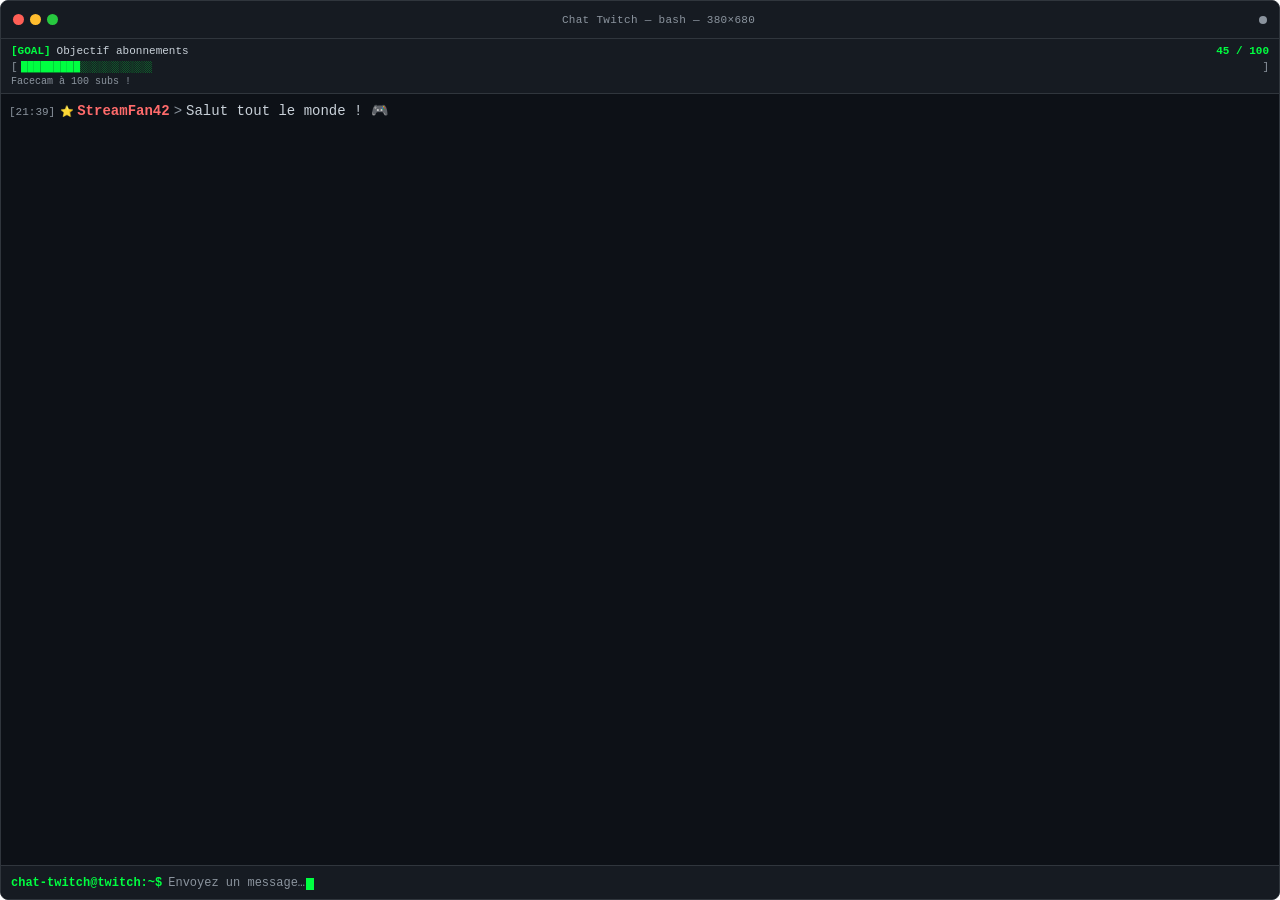
==== widget/index.html @ 45a4ca47 "feat: init CHATBOX-IA CMD — terminal/Linux aesthetic chat widget Same structure and features as CHAT" ====
<!DOCTYPE html>
<html lang="fr">
<head>
  <meta charset="UTF-8">
  <meta name="viewport" content="width=device-width, initial-scale=1.0">
  <title>CHATBOX-IA — CMD Widget</title>
  <link rel="stylesheet" href="style.css">
</head>
<body>

  <div id="widget-container" class="theme-dark">

    <!-- Terminal title bar -->
    <div id="wa-header">
      <div class="terminal-dots">
        <div class="terminal-dot dot-red"></div>
        <div class="terminal-dot dot-yellow"></div>
        <div class="terminal-dot dot-green"></div>
      </div>
      <div class="terminal-title" id="contact-name">chat-twitch — bash — 380×680</div>
      <div class="wa-online-dot conn-disconnected" id="connection-dot" title="Non connecté"></div>
    </div>

    <!-- Objectif d'abonnements -->
    <div id="sub-goal">
      <div class="goal-header-line">
        <span class="goal-prefix">[GOAL]</span>
        <span class="goal-label-text" id="goal-label">Objectif abonnements</span>
        <span class="goal-fraction-text" id="goal-fraction">0 / 100</span>
      </div>
      <div class="goal-bar-line">
        <span>[</span>
        <span class="goal-bar-wrap">
          <span class="goal-bar-ascii" id="goal-bar-ascii">░░░░░░░░░░░░░░░░░░░░</span>
        </span>
        <span>]</span>
      </div>
      <div class="goal-desc-line" id="goal-desc" style="display:none"></div>
    </div>

    <!-- Zone de messages -->
    <div id="messages-container">
      <div id="messages-list"></div>
    </div>

    <!-- Barre de saisie (décorative — prompt terminal) -->
    <div id="wa-input-bar">
      <span class="terminal-prompt-label" id="terminal-prompt-label">user@chat:~$</span>
      <span class="terminal-input-fake">Envoyez un message…<span class="terminal-cursor"></span></span>
    </div>

  </div>

  <script src="script.js"></script>
</body>
</html>
---- widget/style.css ----
/* ── Reset & base ── */
*, *::before, *::after { box-sizing: border-box; margin: 0; padding: 0; }

:root { --font-size: 14px; }

/* ── DARK terminal theme ── */
.theme-dark {
  --bg:            #0d1117;
  --header-bg:     #161b22;
  --header-border: #30363d;
  --text:          #c9d1d9;
  --text-muted:    #8b949e;
  --accent:        #00ff41;
  --accent-dim:    #238636;
  --system:        #f0883e;
  --scrollbar:     #30363d;
}

/* ── LIGHT terminal theme ── */
.theme-light {
  --bg:            #f6f8fa;
  --header-bg:     #2d333b;
  --header-border: #444c56;
  --text:          #1c1e21;
  --text-muted:    #57606a;
  --accent:        #1a7f37;
  --accent-dim:    #2da44e;
  --system:        #bc4c00;
  --scrollbar:     #d0d7de;
}

html, body {
  width: 100%;
  height: 100%;
  overflow: hidden;
  background: transparent;
}

/* ── Widget container ── */
#widget-container {
  width: 100%;
  height: 100vh;
  display: flex;
  flex-direction: column;
  background: var(--bg);
  color: var(--text);
  font-family: 'Courier New', Courier, monospace;
  font-size: var(--font-size);
  overflow: hidden;
  border: 1px solid var(--header-border);
  border-radius: 8px;
}

/* ── Terminal title bar (header) ── */
#wa-header {
  flex-shrink: 0;
  height: 38px;
  background: var(--header-bg);
  border-bottom: 1px solid var(--header-border);
  display: flex;
  align-items: center;
  padding: 0 12px;
  gap: 8px;
  user-select: none;
  border-radius: 8px 8px 0 0;
}

.terminal-dots {
  display: flex;
  gap: 6px;
  flex-shrink: 0;
}

.terminal-dot {
  width: 11px;
  height: 11px;
  border-radius: 50%;
}

.dot-red    { background: #ff5f56; }
.dot-yellow { background: #ffbd2e; }
.dot-green  { background: #27c93f; }

.terminal-title {
  flex: 1;
  text-align: center;
  font-size: 11px;
  color: var(--text-muted);
  letter-spacing: 0.3px;
  overflow: hidden;
  text-overflow: ellipsis;
  white-space: nowrap;
}

.wa-online-dot {
  width: 8px;
  height: 8px;
  border-radius: 50%;
  background: #8b949e;
  flex-shrink: 0;
  transition: background .3s;
}

.wa-online-dot.conn-connected    { background: #00ff41; box-shadow: 0 0 5px #00ff41; }
.wa-online-dot.conn-connecting   { background: #ffbd2e; animation: dotPulse .9s ease-in-out infinite; }
.wa-online-dot.conn-error        { background: #ff5f56; animation: dotPulse .9s ease-in-out infinite; }
.wa-online-dot.conn-disconnected { background: #8b949e; }

@keyframes dotPulse {
  0%, 100% { opacity: 1; }
  50%       { opacity: 0.2; }
}

/* ── Sub goal ── */
#sub-goal {
  display: none;
  flex-shrink: 0;
  background: var(--header-bg);
  border-bottom: 1px solid var(--header-border);
  padding: 6px 10px;
  font-family: 'Courier New', monospace;
}

#sub-goal.goal-visible { display: block; }

.goal-header-line {
  display: flex;
  align-items: center;
  gap: 6px;
  margin-bottom: 4px;
}

.goal-prefix {
  color: var(--accent);
  font-weight: 700;
  font-size: 11px;
  flex-shrink: 0;
}

.goal-label-text {
  color: var(--text);
  font-size: 11px;
  flex: 1;
  overflow: hidden;
  text-overflow: ellipsis;
  white-space: nowrap;
}

.goal-fraction-text {
  color: var(--accent);
  font-size: 11px;
  font-weight: 700;
  flex-shrink: 0;
}

.goal-bar-line {
  display: flex;
  align-items: center;
  gap: 3px;
  font-size: 11px;
  color: var(--text-muted);
}

.goal-bar-wrap {
  flex: 1;
  overflow: hidden;
  font-size: 11px;
}

.goal-bar-ascii {
  color: var(--accent);
  display: block;
  overflow: hidden;
  white-space: nowrap;
}

.goal-desc-line {
  font-size: 10px;
  color: var(--text-muted);
  margin-top: 3px;
}

#sub-goal.goal-complete .goal-bar-ascii    { color: #ffd700; }
#sub-goal.goal-complete .goal-fraction-text{ color: #ffd700; }
#sub-goal.goal-complete .goal-prefix       { color: #ffd700; }

#sub-goal.sub-pulse { animation: goalPulse .4s ease; }

@keyframes goalPulse {
  0%   { background: var(--header-bg); }
  50%  { background: rgba(0, 255, 65, .12); }
  100% { background: var(--header-bg); }
}

/* ── Messages container ── */
#messages-container {
  flex: 1;
  overflow: hidden;
  position: relative;
}

#messages-list {
  position: absolute;
  inset: 0;
  overflow-y: auto;
  padding: 6px 8px;
  display: flex;
  flex-direction: column;
  gap: 1px;
  scrollbar-width: thin;
  scrollbar-color: var(--scrollbar) transparent;
}

#messages-list::-webkit-scrollbar       { width: 4px; }
#messages-list::-webkit-scrollbar-thumb { background: var(--scrollbar); border-radius: 2px; }

/* ── Message wrapper ── */
.message-wrapper {
  animation: msgIn .15s ease;
}

@keyframes msgIn {
  from { opacity: 0; transform: translateX(-5px); }
  to   { opacity: 1; transform: none; }
}

.message-wrapper.removing {
  animation: msgOut .3s ease forwards;
}

@keyframes msgOut {
  to { opacity: 0; transform: translateX(-10px); }
}

/* ── Terminal message line ── */
.message-line {
  display: flex;
  align-items: baseline;
  line-height: 1.6;
  padding: 0;
  gap: 0;
  flex-wrap: nowrap;
}

.message-time {
  color: var(--text-muted);
  font-size: 11px;
  flex-shrink: 0;
  margin-right: 5px;
}

.message-badges {
  flex-shrink: 0;
  display: inline-flex;
  gap: 2px;
  margin-right: 3px;
  align-items: center;
  vertical-align: middle;
}

.badge {
  display: inline-flex;
  align-items: center;
  justify-content: center;
  font-size: 11px;
  line-height: 1;
}

.badge img {
  width: 14px;
  height: 14px;
}

.message-username {
  font-weight: 700;
  flex-shrink: 0;
  white-space: nowrap;
}

.message-separator {
  color: var(--text-muted);
  margin: 0 4px;
  flex-shrink: 0;
}

.message-text {
  color: var(--text);
  word-break: break-word;
  overflow-wrap: anywhere;
  white-space: pre-wrap;
  flex: 1;
  min-width: 0;
}

.emote {
  display: inline-block;
  height: calc(var(--font-size) * 1.4);
  width: auto;
  vertical-align: middle;
}

/* ── System message ── */
.system-msg {}

.system-chip {
  padding: 1px 0;
  font-size: 11px;
  color: var(--system);
  font-style: italic;
}

.system-chip::before {
  content: '[SYS] ';
  color: var(--accent);
  font-weight: 700;
  font-style: normal;
}

/* ── Input bar (fake terminal prompt) ── */
#wa-input-bar {
  flex-shrink: 0;
  height: 34px;
  background: var(--header-bg);
  border-top: 1px solid var(--header-border);
  display: flex;
  align-items: center;
  padding: 0 10px;
  gap: 6px;
  border-radius: 0 0 8px 8px;
}

.terminal-prompt-label {
  color: var(--accent);
  font-size: 12px;
  font-weight: 700;
  flex-shrink: 0;
  white-space: nowrap;
}

.terminal-input-fake {
  flex: 1;
  font-size: 12px;
  color: var(--text-muted);
  overflow: hidden;
  white-space: nowrap;
}

.terminal-cursor {
  display: inline-block;
  width: 8px;
  height: 12px;
  background: var(--accent);
  animation: blink 1s step-end infinite;
  vertical-align: text-bottom;
  margin-left: 1px;
}

@keyframes blink {
  0%, 100% { opacity: 0; }
  50%       { opacity: 1; }
}

/* ── Confetti ── */
.confetti-piece {
  position: absolute;
  width: 6px;
  height: 6px;
  border-radius: 1px;
  animation: confettiUp .8s ease-out forwards;
  pointer-events: none;
}

@keyframes confettiUp {
  0%   { transform: translateY(0) rotate(0deg); opacity: 1; }
  100% { transform: translateY(-90px) rotate(200deg); opacity: 0; }
}
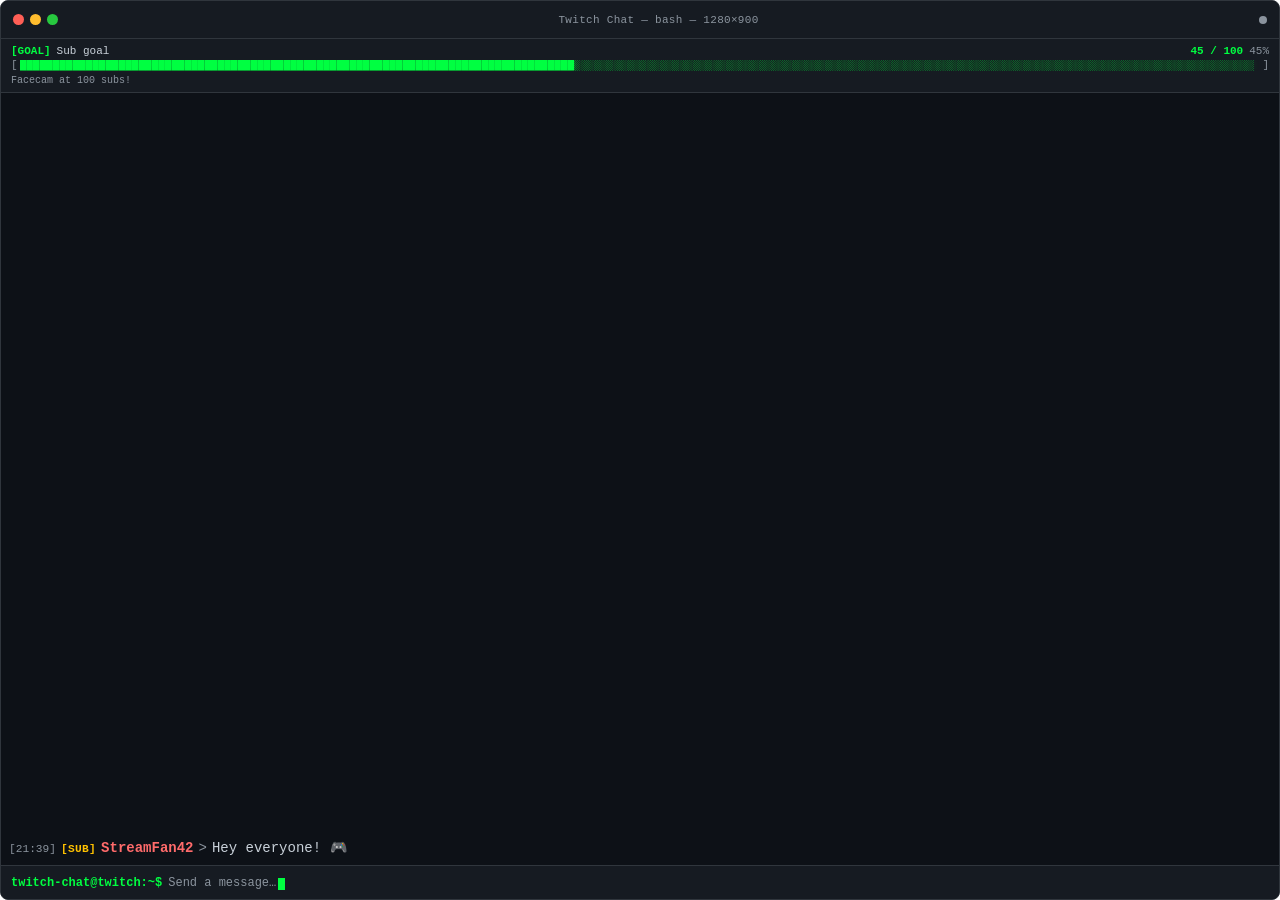
==== commit d9df8192: "Port all CHATBOX-IA features to the CMD theme, in English - 3D rotation (X/Y), chat width, alignment" ====
--- a/widget/index.html
+++ b/widget/index.html
@@ -1,5 +1,5 @@
 <!DOCTYPE html>
-<html lang="fr">
+<html lang="en">
 <head>
   <meta charset="UTF-8">
   <meta name="viewport" content="width=device-width, initial-scale=1.0">
@@ -7,8 +7,9 @@
   <link rel="stylesheet" href="style.css">
 </head>
 <body>
-
-  <div id="widget-container" class="theme-dark">
+<!-- WIDGET:START -->
+<div id="stage">
+  <div id="widget-container">
 
     <!-- Terminal title bar -->
     <div id="wa-header">
@@ -17,40 +18,51 @@
         <div class="terminal-dot dot-yellow"></div>
         <div class="terminal-dot dot-green"></div>
       </div>
-      <div class="terminal-title" id="contact-name">chat-twitch — bash — 380×680</div>
-      <div class="wa-online-dot conn-disconnected" id="connection-dot" title="Non connecté"></div>
+      <div class="terminal-title" id="contact-name">twitch-chat — bash</div>
+      <div class="wa-online-dot conn-disconnected" id="connection-dot" title="Not connected"></div>
     </div>
 
-    <!-- Objectif d'abonnements -->
-    <div id="sub-goal">
+    <!-- Goal — horizontal (top of the terminal) -->
+    <div id="goal-h" class="goal" style="display:none">
       <div class="goal-header-line">
         <span class="goal-prefix">[GOAL]</span>
-        <span class="goal-label-text" id="goal-label">Objectif abonnements</span>
-        <span class="goal-fraction-text" id="goal-fraction">0 / 100</span>
+        <span class="goal-label-text">Sub goal</span>
+        <span class="goal-fraction-text">0 / 100</span>
+        <span class="goal-pct-text">0%</span>
       </div>
       <div class="goal-bar-line">
         <span>[</span>
-        <span class="goal-bar-wrap">
-          <span class="goal-bar-ascii" id="goal-bar-ascii">░░░░░░░░░░░░░░░░░░░░</span>
-        </span>
+        <span class="goal-bar-wrap" id="goal-bar-wrap"><span class="goal-bar-ascii" id="goal-bar-ascii"></span></span>
         <span>]</span>
       </div>
       <div class="goal-desc-line" id="goal-desc" style="display:none"></div>
     </div>
 
-    <!-- Zone de messages -->
-    <div id="messages-container">
-      <div id="messages-list"></div>
+    <div id="terminal-body">
+      <!-- Messages -->
+      <div id="messages-container">
+        <div id="messages-list"></div>
+        <div id="alert-layer"></div>
+      </div>
+
+      <!-- Goal — vertical (right side of the terminal) -->
+      <div id="goal-v" class="goal" style="display:none">
+        <span class="goal-pct-text">0%</span>
+        <pre class="goal-v-bar" id="goal-v-bar"></pre>
+        <span class="goal-label-text goal-v-title">Sub goal</span>
+        <span class="goal-v-values"><span class="goal-current-text">0</span><span class="goal-v-sep"></span><span class="goal-target-text">100</span></span>
+      </div>
     </div>
 
-    <!-- Barre de saisie (décorative — prompt terminal) -->
+    <!-- Prompt bar (decorative) -->
     <div id="wa-input-bar">
       <span class="terminal-prompt-label" id="terminal-prompt-label">user@chat:~$</span>
-      <span class="terminal-input-fake">Envoyez un message…<span class="terminal-cursor"></span></span>
+      <span class="terminal-input-fake">Send a message…<span class="terminal-cursor"></span></span>
     </div>
 
   </div>
-
+</div>
+<!-- WIDGET:END -->
   <script src="script.js"></script>
 </body>
 </html>
--- a/widget/style.css
+++ b/widget/style.css
@@ -1,32 +1,42 @@
-/* ── Reset & base ── */
+/* =====================================================
+   CHATBOX-IA — CMD Widget · style.css
+   ===================================================== */
+
 *, *::before, *::after { box-sizing: border-box; margin: 0; padding: 0; }
 
-:root { --font-size: 14px; }
-
-/* ── DARK terminal theme ── */
-.theme-dark {
+:root {
+  --font-size:  14px;
+  --accent:     #00ff41;
+  --mod-color:  #00ff88;
+  --vip-color:  #e91e8c;
+  --sub-color:  #ffc200;
+  --goal-color: var(--accent);
+
+  /* Dark terminal (default) */
   --bg:            #0d1117;
   --header-bg:     #161b22;
   --header-border: #30363d;
   --text:          #c9d1d9;
   --text-muted:    #8b949e;
-  --accent:        #00ff41;
-  --accent-dim:    #238636;
   --system:        #f0883e;
-  --scrollbar:     #30363d;
-}
-
-/* ── LIGHT terminal theme ── */
-.theme-light {
+}
+
+:root[data-theme="light"] {
   --bg:            #f6f8fa;
   --header-bg:     #2d333b;
   --header-border: #444c56;
   --text:          #1c1e21;
   --text-muted:    #57606a;
-  --accent:        #1a7f37;
-  --accent-dim:    #2da44e;
   --system:        #bc4c00;
-  --scrollbar:     #d0d7de;
+}
+
+:root[data-theme="amoled"] {
+  --bg:            #000000;
+  --header-bg:     #0a0a0a;
+  --header-border: #1f1f1f;
+  --text:          #e6e6e6;
+  --text-muted:    #7a7a7a;
+  --system:        #ff9a3c;
 }
 
 html, body {
@@ -36,10 +46,22 @@
   background: transparent;
 }
 
-/* ── Widget container ── */
+/* ── Stage: fills the OBS browser source exactly, hosts the 3D perspective ── */
+#stage {
+  position: fixed;
+  inset: 0;
+  display: flex;
+  justify-content: flex-start;
+  perspective: 1200px;
+  perspective-origin: 50% 50%;
+}
+:root[data-align="right"]  #stage { justify-content: flex-end; }
+:root[data-align="center"] #stage { justify-content: center; }
+
+/* ── Terminal window ── */
 #widget-container {
   width: 100%;
-  height: 100vh;
+  height: 100%;
   display: flex;
   flex-direction: column;
   background: var(--bg);
@@ -49,9 +71,11 @@
   overflow: hidden;
   border: 1px solid var(--header-border);
   border-radius: 8px;
-}
-
-/* ── Terminal title bar (header) ── */
+  transform-style: preserve-3d;
+  transition: transform .6s cubic-bezier(0.2, 0, 0, 1), width .3s ease;
+}
+
+/* ── Title bar ── */
 #wa-header {
   flex-shrink: 0;
   height: 38px;
@@ -62,27 +86,17 @@
   padding: 0 12px;
   gap: 8px;
   user-select: none;
-  border-radius: 8px 8px 0 0;
-}
-
-.terminal-dots {
-  display: flex;
-  gap: 6px;
-  flex-shrink: 0;
-}
-
-.terminal-dot {
-  width: 11px;
-  height: 11px;
-  border-radius: 50%;
-}
-
+}
+
+.terminal-dots { display: flex; gap: 6px; flex-shrink: 0; }
+.terminal-dot  { width: 11px; height: 11px; border-radius: 50%; }
 .dot-red    { background: #ff5f56; }
 .dot-yellow { background: #ffbd2e; }
 .dot-green  { background: #27c93f; }
 
 .terminal-title {
   flex: 1;
+  min-width: 0;
   text-align: center;
   font-size: 11px;
   color: var(--text-muted);
@@ -100,101 +114,145 @@
   flex-shrink: 0;
   transition: background .3s;
 }
-
-.wa-online-dot.conn-connected    { background: #00ff41; box-shadow: 0 0 5px #00ff41; }
+.wa-online-dot.conn-connected    { background: var(--accent); box-shadow: 0 0 5px var(--accent); }
 .wa-online-dot.conn-connecting   { background: #ffbd2e; animation: dotPulse .9s ease-in-out infinite; }
 .wa-online-dot.conn-error        { background: #ff5f56; animation: dotPulse .9s ease-in-out infinite; }
 .wa-online-dot.conn-disconnected { background: #8b949e; }
 
-@keyframes dotPulse {
-  0%, 100% { opacity: 1; }
-  50%       { opacity: 0.2; }
-}
-
-/* ── Sub goal ── */
-#sub-goal {
-  display: none;
+@keyframes dotPulse { 0%, 100% { opacity: 1; } 50% { opacity: .2; } }
+
+/* =====================================================
+   Goal
+   ===================================================== */
+
+.goal { font-family: 'Courier New', monospace; }
+.goal.goal-complete { --goal-color: #ffd700; }
+.goal.goal-pulse { animation: goalPulse .45s ease; }
+
+@keyframes goalPulse {
+  0%, 100% { background: var(--header-bg); }
+  50%      { background: color-mix(in srgb, var(--goal-color) 14%, var(--header-bg)); }
+}
+
+/* Horizontal: under the title bar */
+#goal-h {
   flex-shrink: 0;
   background: var(--header-bg);
   border-bottom: 1px solid var(--header-border);
   padding: 6px 10px;
-  font-family: 'Courier New', monospace;
-}
-
-#sub-goal.goal-visible { display: block; }
+  font-size: 11px;
+}
 
 .goal-header-line {
   display: flex;
   align-items: center;
   gap: 6px;
-  margin-bottom: 4px;
-}
-
-.goal-prefix {
-  color: var(--accent);
-  font-weight: 700;
-  font-size: 11px;
-  flex-shrink: 0;
-}
-
-.goal-label-text {
-  color: var(--text);
-  font-size: 11px;
-  flex: 1;
-  overflow: hidden;
-  text-overflow: ellipsis;
-  white-space: nowrap;
-}
-
-.goal-fraction-text {
-  color: var(--accent);
-  font-size: 11px;
-  font-weight: 700;
-  flex-shrink: 0;
-}
+  margin-bottom: 3px;
+  min-width: 0;
+}
+
+.goal-prefix       { color: var(--goal-color); font-weight: 700; flex-shrink: 0; }
+.goal-label-text   { color: var(--text); flex: 1; min-width: 0; overflow: hidden; text-overflow: ellipsis; white-space: nowrap; }
+.goal-fraction-text{ color: var(--goal-color); font-weight: 700; flex-shrink: 0; white-space: nowrap; }
+.goal-pct-text     { color: var(--text-muted); flex-shrink: 0; white-space: nowrap; }
 
 .goal-bar-line {
   display: flex;
   align-items: center;
-  gap: 3px;
-  font-size: 11px;
-  color: var(--text-muted);
-}
-
+  gap: 2px;
+  color: var(--text-muted);
+  line-height: 1;
+}
+
+/* The script fits the number of █/░ characters to this box, so it never overflows */
 .goal-bar-wrap {
   flex: 1;
-  overflow: hidden;
-  font-size: 11px;
+  min-width: 0;
+  overflow: hidden;
+  position: relative;
+  white-space: pre;
 }
 
 .goal-bar-ascii {
-  color: var(--accent);
-  display: block;
-  overflow: hidden;
-  white-space: nowrap;
+  color: var(--goal-color);
+  white-space: pre;
+  text-shadow: 0 0 6px color-mix(in srgb, var(--goal-color) 45%, transparent);
 }
 
 .goal-desc-line {
   font-size: 10px;
   color: var(--text-muted);
-  margin-top: 3px;
-}
-
-#sub-goal.goal-complete .goal-bar-ascii    { color: #ffd700; }
-#sub-goal.goal-complete .goal-fraction-text{ color: #ffd700; }
-#sub-goal.goal-complete .goal-prefix       { color: #ffd700; }
-
-#sub-goal.sub-pulse { animation: goalPulse .4s ease; }
-
-@keyframes goalPulse {
-  0%   { background: var(--header-bg); }
-  50%  { background: rgba(0, 255, 65, .12); }
-  100% { background: var(--header-bg); }
-}
-
-/* ── Messages container ── */
+  margin-top: 4px;
+  overflow: hidden;
+  text-overflow: ellipsis;
+  white-space: nowrap;
+}
+
+/* Vertical: column on the right of the messages */
+#terminal-body {
+  flex: 1;
+  min-height: 0;
+  display: flex;
+}
+
+#goal-v {
+  flex-shrink: 0;
+  width: 46px;
+  background: var(--header-bg);
+  border-left: 1px solid var(--header-border);
+  padding: 8px 0;
+  display: flex;
+  flex-direction: column;
+  align-items: center;
+  gap: 6px;
+  font-size: 11px;
+  overflow: hidden;
+}
+
+#goal-v .goal-pct-text { color: var(--goal-color); font-weight: 700; }
+
+.goal-v-bar {
+  flex: 1;
+  min-height: 0;
+  width: 100%;
+  overflow: hidden;
+  position: relative;
+  font-family: inherit;
+  font-size: 11px;
+  line-height: 1;
+  text-align: center;
+  color: var(--goal-color);
+  text-shadow: 0 0 6px color-mix(in srgb, var(--goal-color) 45%, transparent);
+}
+
+.goal-v-title {
+  flex: 0 0 auto;
+  writing-mode: vertical-rl;
+  transform: rotate(180deg);
+  max-height: 40%;
+  font-size: 10px;
+  letter-spacing: 1px;
+  text-transform: uppercase;
+}
+
+.goal-v-values {
+  display: flex;
+  flex-direction: column;
+  align-items: center;
+  line-height: 1.15;
+  font-size: 10px;
+  color: var(--goal-color);
+  font-weight: 700;
+}
+.goal-v-sep { width: 14px; height: 1px; background: var(--text-muted); margin: 2px 0; }
+
+/* =====================================================
+   Messages
+   ===================================================== */
+
 #messages-container {
   flex: 1;
+  min-width: 0;
   overflow: hidden;
   position: relative;
 }
@@ -207,89 +265,94 @@
   display: flex;
   flex-direction: column;
   gap: 1px;
-  scrollbar-width: thin;
-  scrollbar-color: var(--scrollbar) transparent;
-}
-
-#messages-list::-webkit-scrollbar       { width: 4px; }
-#messages-list::-webkit-scrollbar-thumb { background: var(--scrollbar); border-radius: 2px; }
-
-/* ── Message wrapper ── */
-.message-wrapper {
-  animation: msgIn .15s ease;
-}
-
-@keyframes msgIn {
-  from { opacity: 0; transform: translateX(-5px); }
-  to   { opacity: 1; transform: none; }
-}
+  scrollbar-width: none;
+}
+#messages-list::-webkit-scrollbar { display: none; }
+
+/* Messages start at the bottom, like a real terminal filling up */
+#messages-list > :first-child { margin-top: auto; }
 
 .message-wrapper.removing {
   animation: msgOut .3s ease forwards;
 }
-
-@keyframes msgOut {
-  to { opacity: 0; transform: translateX(-10px); }
-}
-
-/* ── Terminal message line ── */
+@keyframes msgOut { to { opacity: 0; transform: translateX(-10px); } }
+
+/* Entry animations */
+:root[data-animation="slide"] .message-wrapper:not(.removing) { animation: msgSlide .2s ease both; }
+:root[data-animation="fade"]  .message-wrapper:not(.removing) { animation: msgFade .35s ease both; }
+:root[data-animation="type"]  .message-wrapper:not(.removing) { animation: msgType .45s steps(18, end) both; }
+
+@keyframes msgSlide { from { opacity: 0; transform: translateX(-6px); } to { opacity: 1; transform: none; } }
+@keyframes msgFade  { from { opacity: 0; } to { opacity: 1; } }
+@keyframes msgType  { from { clip-path: inset(0 100% 0 0); } to { clip-path: inset(0 0 0 0); } }
+
+/* One terminal line — plain text flow, so long messages wrap back to the start of the line */
 .message-line {
-  display: flex;
-  align-items: baseline;
+  display: block;
   line-height: 1.6;
-  padding: 0;
-  gap: 0;
-  flex-wrap: nowrap;
-}
+  overflow-wrap: anywhere;
+}
+
+:root[data-align="right"]  .message-line,
+:root[data-align="right"]  .system-chip  { text-align: right; }
+:root[data-align="center"] .message-line,
+:root[data-align="center"] .system-chip  { text-align: center; }
 
 .message-time {
   color: var(--text-muted);
-  font-size: 11px;
-  flex-shrink: 0;
+  font-size: .8em;
   margin-right: 5px;
 }
 
+.message-avatar {
+  position: relative;
+  display: inline-block;
+  vertical-align: -0.2em;
+  width: 1.15em;
+  height: 1.15em;
+  margin-right: 5px;
+  border: 1px solid var(--av);
+  color: var(--av);
+  font-size: .85em;
+  font-weight: 700;
+  line-height: 1.1em;
+  text-align: center;
+  overflow: hidden;
+}
+.message-avatar img { position: absolute; inset: 0; width: 100%; height: 100%; object-fit: cover; }
+
 .message-badges {
-  flex-shrink: 0;
   display: inline-flex;
-  gap: 2px;
-  margin-right: 3px;
-  align-items: center;
-  vertical-align: middle;
+  gap: 3px;
+  margin-right: 5px;
+  align-items: center;
+  vertical-align: baseline;
 }
 
 .badge {
   display: inline-flex;
   align-items: center;
   justify-content: center;
-  font-size: 11px;
+  font-size: .8em;
   line-height: 1;
 }
-
-.badge img {
-  width: 14px;
-  height: 14px;
-}
+.badge img { width: 14px; height: 14px; }
+.badge-text { font-weight: 700; letter-spacing: .3px; }
 
 .message-username {
   font-weight: 700;
-  flex-shrink: 0;
   white-space: nowrap;
 }
 
 .message-separator {
   color: var(--text-muted);
-  margin: 0 4px;
-  flex-shrink: 0;
+  margin: 0 5px;
 }
 
 .message-text {
   color: var(--text);
-  word-break: break-word;
   overflow-wrap: anywhere;
   white-space: pre-wrap;
-  flex: 1;
-  min-width: 0;
 }
 
 .emote {
@@ -299,16 +362,15 @@
   vertical-align: middle;
 }
 
-/* ── System message ── */
-.system-msg {}
-
+.mention { color: var(--accent); font-weight: 700; }
+
+/* System lines ([SYS] …) */
 .system-chip {
   padding: 1px 0;
-  font-size: 11px;
+  font-size: .85em;
   color: var(--system);
   font-style: italic;
 }
-
 .system-chip::before {
   content: '[SYS] ';
   color: var(--accent);
@@ -316,7 +378,69 @@
   font-style: normal;
 }
 
-/* ── Input bar (fake terminal prompt) ── */
+/* =====================================================
+   Alerts — terminal pop-up window
+   ===================================================== */
+
+#alert-layer {
+  position: absolute;
+  top: 10px;
+  left: 10px;
+  right: 10px;
+  display: flex;
+  flex-direction: column;
+  gap: 8px;
+  pointer-events: none;
+  z-index: 20;
+}
+
+.alert-box {
+  --al: var(--accent);
+  background: var(--header-bg);
+  border: 1px solid var(--al);
+  box-shadow: 0 0 0 1px rgba(0,0,0,.4), 0 0 14px color-mix(in srgb, var(--al) 35%, transparent), 0 10px 30px rgba(0,0,0,.55);
+  font-size: calc(var(--font-size) * .95);
+  opacity: 0;
+  transform: translateY(-8px);
+  transition: opacity .25s ease, transform .25s ease;
+}
+.alert-box.visible { opacity: 1; transform: none; }
+.alert-box.hiding  { opacity: 0; transform: translateY(-6px); }
+
+.alert-follow   { --al: var(--accent); }
+.alert-sub      { --al: var(--sub-color); }
+.alert-giftsub  { --al: var(--vip-color); }
+.alert-bits     { --al: #b06cff; }
+.alert-donation { --al: #3fb950; }
+.alert-raid     { --al: #ff5f56; }
+.alert-host     { --al: #ff9a3c; }
+
+.alert-titlebar {
+  background: var(--al);
+  color: #000;
+  font-weight: 700;
+  font-size: .8em;
+  letter-spacing: 1px;
+  padding: 2px 8px;
+  white-space: nowrap;
+  overflow: hidden;
+  text-overflow: ellipsis;
+}
+
+.alert-body {
+  display: flex;
+  align-items: baseline;
+  gap: 8px;
+  padding: 8px 10px 9px;
+  color: var(--text);
+}
+.alert-icon { color: var(--al); font-weight: 700; flex-shrink: 0; }
+.alert-msg  { min-width: 0; overflow-wrap: anywhere; }
+
+/* =====================================================
+   Prompt bar (decorative)
+   ===================================================== */
+
 #wa-input-bar {
   flex-shrink: 0;
   height: 34px;
@@ -326,7 +450,6 @@
   align-items: center;
   padding: 0 10px;
   gap: 6px;
-  border-radius: 0 0 8px 8px;
 }
 
 .terminal-prompt-label {
@@ -339,6 +462,7 @@
 
 .terminal-input-fake {
   flex: 1;
+  min-width: 0;
   font-size: 12px;
   color: var(--text-muted);
   overflow: hidden;
@@ -347,20 +471,16 @@
 
 .terminal-cursor {
   display: inline-block;
-  width: 8px;
-  height: 12px;
+  width: .6em;
+  height: 1em;
   background: var(--accent);
   animation: blink 1s step-end infinite;
   vertical-align: text-bottom;
-  margin-left: 1px;
-}
-
-@keyframes blink {
-  0%, 100% { opacity: 0; }
-  50%       { opacity: 1; }
-}
-
-/* ── Confetti ── */
+  margin-left: 2px;
+}
+@keyframes blink { 0%, 100% { opacity: 0; } 50% { opacity: 1; } }
+
+/* ── Confetti when the goal is reached ── */
 .confetti-piece {
   position: absolute;
   width: 6px;
@@ -369,7 +489,6 @@
   animation: confettiUp .8s ease-out forwards;
   pointer-events: none;
 }
-
 @keyframes confettiUp {
   0%   { transform: translateY(0) rotate(0deg); opacity: 1; }
   100% { transform: translateY(-90px) rotate(200deg); opacity: 0; }
